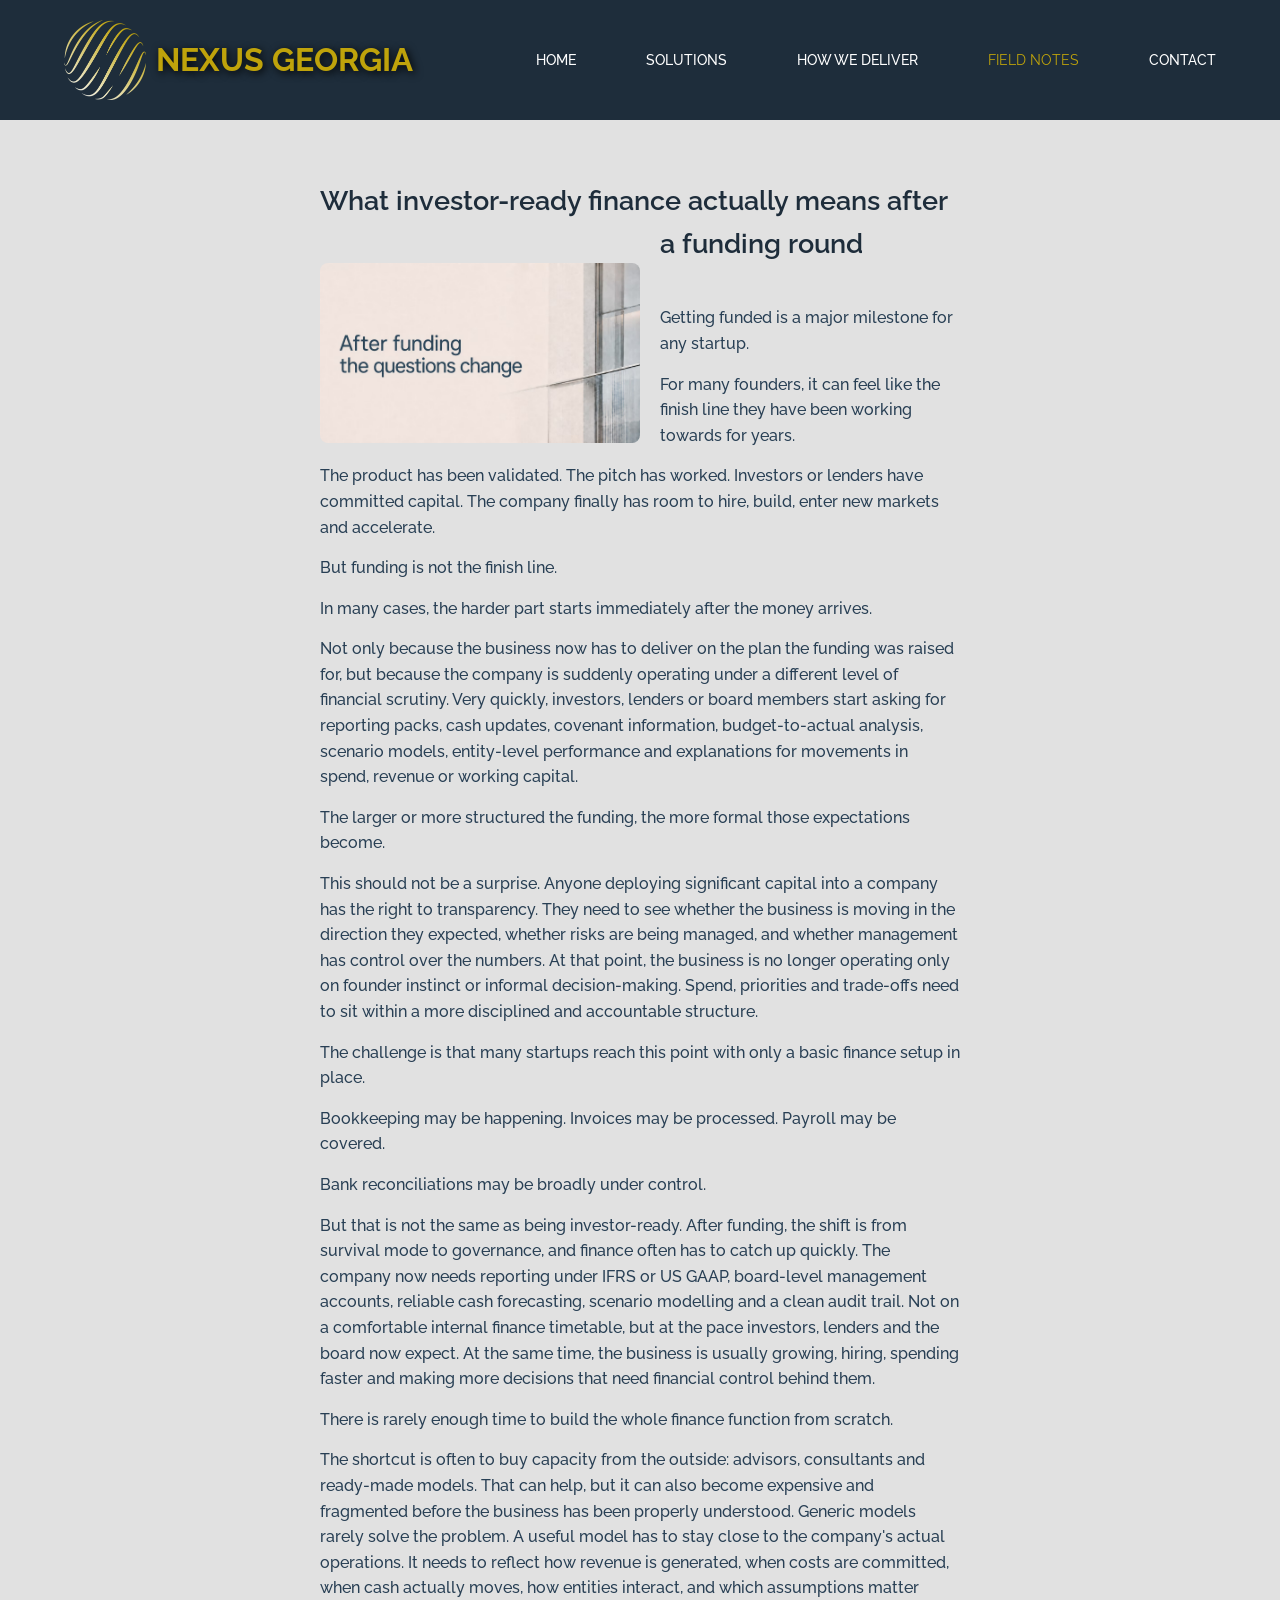
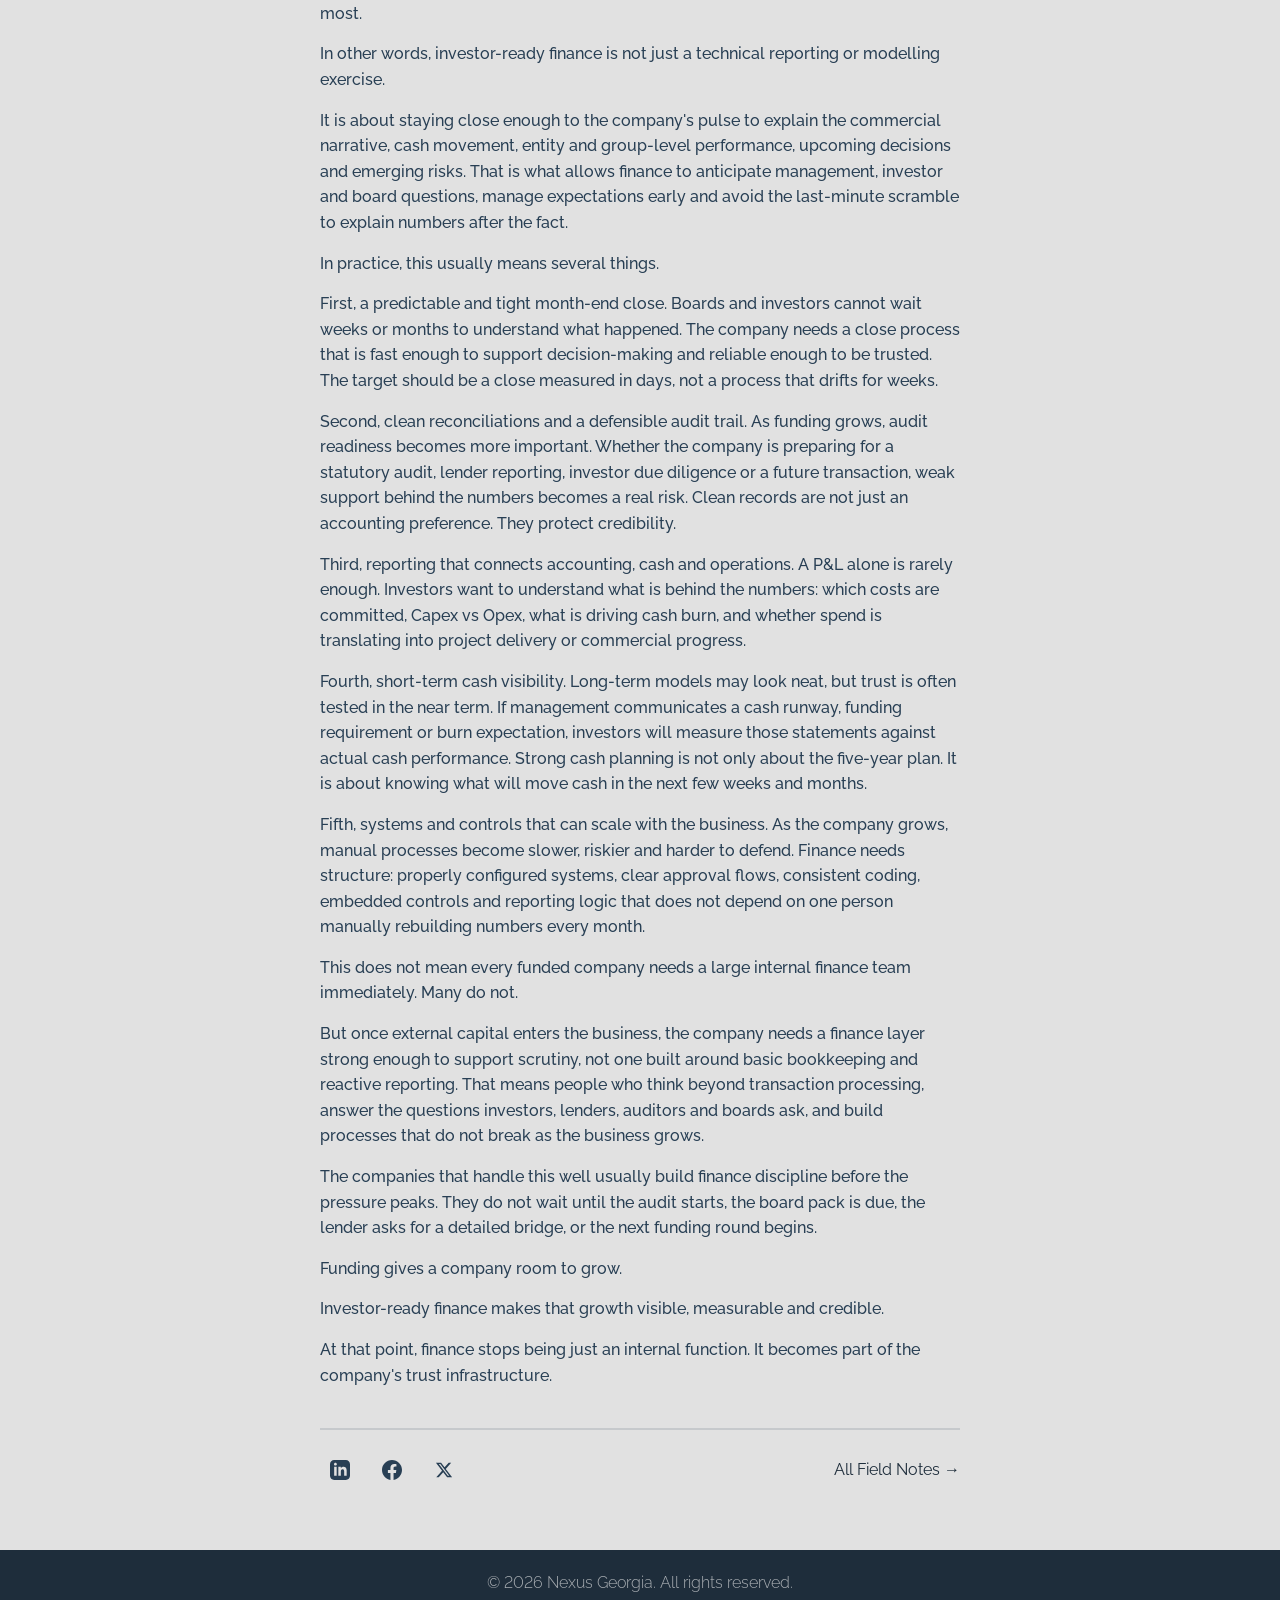
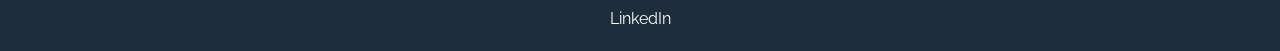
==== field1.html @ 86132024 "Field Notes Indexing" ====
<!DOCTYPE html>
<html lang="en">
<head>
    <meta charset="UTF-8">
    <meta name="viewport" content="width=device-width, initial-scale=1.0">
    <link rel="preconnect" href="https://fonts.googleapis.com">
    <link rel="preconnect" href="https://fonts.gstatic.com" crossorigin>
    <link href="https://fonts.googleapis.com/css2?family=Raleway:ital,wght@0,100..900;1,100..900&display=swap" rel="stylesheet">
    <title>Field Note 1 | Nexus Georgia</title>
    <link rel="icon" type="image/png" href="Assets/Favicon.png">
    <link rel="stylesheet" href="style.css">
</head>

<body>
    <header class="navbar">
        <div class="logo-btn">
            <a href="index.html">
                <div class="logo">
                    <img src="Assets/Logo.png" alt="Nexus Georgia Logo" class="logo-img">
                    <h1 class="logo-title">NEXUS GEORGIA</h1>
                </div>
            </a>
        </div>

        <nav class="nav-menu">
            <a href="index.html">Home</a>
            <a href="index.html#solutions">Solutions</a>
            <a href="index.html#delivery">How We Deliver</a>
            <a href="fieldnotes.html" class="active">Field Notes</a>
            <a href="index.html#contacts">Contact</a>
        </nav>

        <button class="menu-toggle" aria-label="Toggle Navigation">
            <span></span>
            <span></span>
            <span></span>
        </button>
    </header>

    <main class="field-article-container">
        <article class="field-article-content">
            <h13 class="field-article-head">What investor-ready finance actually means after a funding round</h13>
            <img src="Assets/field-1.avif" alt="Investor-ready" class="innote-image">
            <div class="field-article-text">
                <p>Getting funded is a major milestone for any startup.</p>
                <p>For many founders, it can feel like the finish line they have been working towards for years.</p>
                <p>The product has been validated. The pitch has worked. Investors or lenders have committed capital. The company finally has room to hire, build, enter new markets and accelerate.</p>
                <p>But funding is not the finish line.</p>
                <p>In many cases, the harder part starts immediately after the money arrives.</p>
                <p>Not only because the business now has to deliver on the plan the funding was raised for, but because the company is suddenly operating under a different level of financial scrutiny.
                    Very quickly, investors, lenders or board members start asking for reporting packs, cash updates, covenant information, budget-to-actual analysis, scenario models, entity-level performance and explanations for movements in spend, revenue or working capital.
                </p>
                <p>The larger or more structured the funding, the more formal those expectations become.</p>
                <p>This should not be a surprise. Anyone deploying significant capital into a company has the right to transparency.
                    They need to see whether the business is moving in the direction they expected, whether risks are being managed, and whether management has control over the numbers.
                    At that point, the business is no longer operating only on founder instinct or informal decision-making.
                    Spend, priorities and trade-offs need to sit within a more disciplined and accountable structure.
                </p>
                <p>The challenge is that many startups reach this point with only a basic finance setup in place.</p>
                <p>Bookkeeping may be happening. Invoices may be processed. Payroll may be covered.</p>
                <p>Bank reconciliations may be broadly under control.</p>
                <p>But that is not the same as being investor-ready. After funding, the shift is from survival mode to governance, and finance often has to catch up quickly.
                    The company now needs reporting under IFRS or US GAAP, board-level management accounts, reliable cash forecasting, scenario modelling and a clean audit trail.
                    Not on a comfortable internal finance timetable, but at the pace investors, lenders and the board now expect.
                    At the same time, the business is usually growing, hiring, spending faster and making more decisions that need financial control behind them.
                </p>
                <p>There is rarely enough time to build the whole finance function from scratch.</p>
                <p>The shortcut is often to buy capacity from the outside: advisors, consultants and ready-made models. That can help, but it can also become expensive and fragmented before the business has been properly understood. Generic models rarely solve the problem.
                    A useful model has to stay close to the company's actual operations. It needs to reflect how revenue is generated, when costs are committed, when cash actually moves, how entities interact, and which assumptions matter most.
                </p>
                <p>In other words, investor-ready finance is not just a technical reporting or modelling exercise.</p>
                <p>It is about staying close enough to the company's pulse to explain the commercial narrative, cash movement, entity and group-level performance, upcoming decisions and emerging risks.
                    That is what allows finance to anticipate management, investor and board questions, manage expectations early and avoid the last-minute scramble to explain numbers after the fact.
                </p>
                <p>In practice, this usually means several things.</p>
                <p>First, a predictable and tight month-end close. Boards and investors cannot wait weeks or months to understand what happened.
                    The company needs a close process that is fast enough to support decision-making and reliable enough to be trusted. The target should be a close measured in days, not a process that drifts for weeks.
                </p>
                <p>Second, clean reconciliations and a defensible audit trail. As funding grows, audit readiness becomes more important.
                    Whether the company is preparing for a statutory audit, lender reporting, investor due diligence or a future transaction, weak support behind the numbers becomes a real risk. Clean records are not just an accounting preference. They protect credibility.
                </p>
                <p>Third, reporting that connects accounting, cash and operations. A P&L alone is rarely enough.
                    Investors want to understand what is behind the numbers: which costs are committed, Capex vs Opex, what is driving cash burn, and whether spend is translating into project delivery or commercial progress.
                </p>
                <p>Fourth, short-term cash visibility. Long-term models may look neat, but trust is often tested in the near term. If management communicates a cash runway, funding requirement or burn expectation, investors will measure those statements against actual cash performance.
                    Strong cash planning is not only about the five-year plan. It is about knowing what will move cash in the next few weeks and months.
                </p>
                <p>Fifth, systems and controls that can scale with the business.
                    As the company grows, manual processes become slower, riskier and harder to defend. Finance needs structure: properly configured systems, clear approval flows, consistent coding, embedded controls and reporting logic that does not depend on one person manually rebuilding numbers every month.
                </p>
                <p>This does not mean every funded company needs a large internal finance team immediately. Many do not.</p>
                <p>But once external capital enters the business, the company needs a finance layer strong enough to support scrutiny, not one built around basic bookkeeping and reactive reporting.
                    That means people who think beyond transaction processing, answer the questions investors, lenders, auditors and boards ask, and build processes that do not break as the business grows.
                </p>
                <p>The companies that handle this well usually build finance discipline before the pressure peaks. They do not wait until the audit starts, the board pack is due, the lender asks for a detailed bridge, or the next funding round begins.</p>
                <p>Funding gives a company room to grow.</p>
                <p>Investor-ready finance makes that growth visible, measurable and credible.</p>
                <p>At that point, finance stops being just an internal function. It becomes part of the company's trust infrastructure.</p>
            </div>

                <div class="share-container">
                    <div class="share-buttons">
                        <a href="#" class="share-btn linkedin" target="_blank" rel="noopener noreferrer" aria-label="Share on LinkedIn">
                            <svg xmlns="http://www.w3.org/2000/svg" viewBox="0 0 24 24" width="20" height="20" fill="currentColor">
                                <path d="M19 0h-14c-2.761 0-5 2.239-5 5v14c0 2.761 2.239 5 5 5h14c2.762 0 5-2.239 5-5v-14c0-2.761-2.238-5-5-5zm-11 19h-3v-11h3v11zm-1.5-12.268c-.966 0-1.75-.779-1.75-1.75s.784-1.75 1.75-1.75 1.75.779 1.75 1.75-.784 1.75-1.75 1.75zm13.5 12.268h-3v-5.604c0-3.368-4-3.113-4 0v5.604h-3v-11h3v1.765c1.396-2.586 7-2.777 7 2.476v6.759z"/>
                            </svg>
                        </a>
                        <a href="#" class="share-btn facebook" target="_blank" rel="noopener noreferrer" aria-label="Share on Facebook">
                            <svg xmlns="http://www.w3.org/2000/svg" viewBox="0 0 24 24" width="20" height="20" fill="currentColor">
                                <path d="M24 12.073c0-6.627-5.373-12-12-12s-12 5.373-12 12c0 5.99 4.388 10.954 10.125 11.854v-8.385H7.078v-3.47h3.047V9.43c0-3.007 1.792-4.669 4.533-4.669 1.312 0 2.686.235 2.686.235v2.953H15.83c-1.491 0-1.956.925-1.956 1.874v2.25h3.328l-.532 3.47h-2.796v8.385C19.612 23.027 24 18.062 24 12.073z"/>
                            </svg>
                        </a>
                        <a href="#" class="share-btn twitter" target="_blank" rel="noopener noreferrer" aria-label="Share on Twitter">
                            <svg xmlns="http://www.w3.org/2000/svg" viewBox="0 0 24 24" width="18" height="18" fill="currentColor">
                                <path d="M18.244 2.25h3.308l-7.227 8.26 8.502 11.24H16.17l-5.214-6.817L4.99 21.75H1.68l7.73-8.835L1.254 2.25H8.08l4.713 6.231zm-1.161 17.52h1.833L7.084 4.126H5.117z"/>
                            </svg>
                        </a>
                    </div>
                    
                    <a href="fieldnotes.html" class="back-button">All Field Notes →</a>
                </div>
        </article>
    </main>

    <footer id="footer" class="footer-section">
        <p>&copy; 2026 Nexus Georgia. All rights reserved.</p>
        <div class="footer-social">
            <a href="https://www.linkedin.com/company/nexus-georgia/" target="_blank" rel="noopener noreferrer" aria-label="LinkedIn">
                <span>LinkedIn</span>
            </a>
        </div>
    </footer>

    <button id="scrollToTopBtn" class="scroll-to-top" aria-label="Scroll to top">&#8593;</button>

    <script src="fieldnotes.js"></script>
</body>
</html>
---- style.css ----
:root {
    --bg-main: #1e2d3b;
    --bg-accent: #283F54;
    --bg-light: #e1e1e1;
    --text-main: #ffffff;
    --accent: #BFA30B;
}

* {
    margin: 0;
    padding: 0;
    box-sizing: border-box;
}

section[id] {
    scroll-margin-top: 120px;
}

html {
    scroll-behavior: smooth;
}

body {
    font-family: 'Raleway', sans-serif;
    color: var(--text-main);
    background-color: var(--bg-main);
    line-height: 1.6;
    -webkit-font-smoothing: antialiased;
    font-variant-numeric: lining-nums tabular-nums;
    overflow-x: hidden;
    scrollbar-color: rgba(159, 159, 159, 0.95) rgba(44, 44, 44, 1);
}

.navbar {
    display: flex;
    justify-content: space-between;
    align-items: center;
    padding: 20px 5%;
    background-color: rgb(30 45 59);
    backdrop-filter: blur(10px);
    position: sticky;
    top: 0;
    z-index: 1000;
}

.logo {
    display: flex;
    flex-direction: row;
    align-items: center;
    gap: 10px;
}

.logo-btn a {
    text-decoration: none;
}

.logo-title {
    color: var(--accent);
    text-shadow: 2px 2px 8px black;
}

.logo-img {
    height: 80px;
    width: auto;
    display: block;
}

.nav-menu {
    display: flex;
    align-items: center;
    gap: 70px;
}

.nav-menu a {
    text-decoration: none;
    color: var(--text-main);
    font-size: 0.9rem;
    font-weight: 500;
    transition: color 0.2s ease;
    text-transform: uppercase;
}

.nav-menu a.active {
    color: var(--accent);
    font-weight: 400;
}

.nav-menu a:hover {
    color: var(--accent);
}

.menu-toggle {
    display: none;
    flex-direction: column;
    justify-content: space-between;
    width: 24px;
    height: 18px;
    background: transparent;
    border: none;
    cursor: pointer;
}

.hero-section {
    min-height: 85vh;
    background-image: url('Assets/Office\ Ninutsa.jpg'); 
    background-size: cover;
    background-position: center;
    background-repeat: no-repeat;
    display: flex;
    justify-content: flex-end; 
    align-items: stretch;
}

.hero-content {
    width: 45%; 
    min-width: 380px;
    background-color: rgba(30, 45, 59, 0.65);
    backdrop-filter: blur(5px);
    display: flex;
    flex-direction: column;
    justify-content: center;
    padding: 60px;
    color: #ffffff;
}

.hero-content .hero-title {
    font-size: 1.8rem;
    font-weight: 700;
    color: var(--accent);
    margin-bottom: 5px;
}

.hero-content .hero-subtitle {
    font-size: 1.4rem;
    font-weight: 600;
    color: var(--accent);
}

.hero-content .divider-home {
    width: 140px;
    height: 4px;
    background-color: var(--accent);
    margin-top: 40px;
    margin-bottom: 40px;
}

.hero-content .hero-tagline {
    font-size: 1.4rem;
    color: var(--accent);
}

.hero-break {
    font-size: 1.4rem;
    color: var(--accent);
    margin-top: 10px;
}

.solutions-section {
    margin: 0 auto;
    padding: 40px 320px;
    text-align: center;
}

.solutions-section h2 {
    font-size: 3rem;
    text-transform: uppercase;
    text-align: left;
}

.divider-solutions {
    width: 200px;
    height: 10px;
    background-color: var(--accent);
    margin-bottom: 40px;
}

.solutions-intro {
    font-size: 1.5rem;
    color: var(--text-main);
    text-align: left;
    margin-bottom: 60px;
}

.solutions-grid {
    display: flex;
    flex-direction: column;
    gap: 24px;
    grid-template-columns: repeat(3, 1fr);
}

.solution-card {
    display: flex;
    align-items: center;
    justify-content: flex-start;
    gap: 40px;
    background-color: rgb(33, 50, 66);
    padding: 20px 200px;
    border-radius: 8px;
    border: 2px solid rgb(20, 20, 20);
    transition: background-color 0.3s ease, border-color 0.3s ease;
    cursor: pointer;
}

.solution-card:hover {
    background-color: rgba(255, 255, 255, 0.05);
    border-color: var(--accent);
    box-shadow: none;
}

.solutions-icon {
    width: 48px;
    height: auto;
    display: block;
    margin-right: 30px;
}

.card-text {
    text-align: center;
}

#first-card {
    margin-left: 20px;
}

#third-card {
    margin-left: 30px;
}

.solution-card h3 {
    font-size: 1.6rem;
    font-weight: 1200;
    margin-bottom: 15px;
    font-weight: 600;
}

.solution-card p {
    font-size: 1.2rem;
    font-weight: 400;
}

.solutions-outro {
    font-size: 1.5rem;
    font-weight: 700;
    text-align: left;
    color: var(--accent);
    margin-top: 40px;
    margin-bottom: 60px;
}

.delivery-section{
    margin: 0 auto;
    padding: 40px 320px;
    text-align: left;
    background-color: var(--bg-accent);
}

.delivery-head {
    font-size: 40px;
    text-transform: uppercase;
    margin-bottom: 10px;
}

.divider-delivery {
    width: 200px;
    height: 10px;
    background-color: var(--accent);
    margin-bottom: 40px
}

.clock-lights {
    width: 100vw;
    position: relative;
    left: 50%;
    right: 50%;
    margin-left: -50vw;
    margin-right: -50vw;
    display: block;
    height: auto; 
    max-width: none;
    height: 200px;
    object-fit: cover;
}

.delivery-grid {
    display: flex;
    justify-content: flex-start;
    margin-top: 40px;
    margin-bottom: 40px;
    gap: 20px;
}

.delivery-card {
    border-style: solid;
    border-width: 0.5px;
    border-color: var(--bg-main);
    border-radius: 10px;
    box-shadow: 1px 2px 4px var(--bg-main);
    padding: 10px 20px;
    font-size: 18pt;
    font-weight: 600;
    transition: color 0.3s ease;
    cursor: pointer;
}

.delivery-card:hover {
    color: var(--accent);
}

.delivery-row {
    font-size: 14pt;
}

.delivery-text {
    margin-bottom: 20px;
}

.divider-text {
    width: 100px;
    height: 4px;
    background-color: var(--accent);
    margin-bottom: 20px;
}

.client-section {
    background-color: var(--bg-main);
    padding: 40px 320px;
}

.clients-head {
    font-size: 32pt;
    color: var(--text-main);
}

.clients-subhead {
    font-size: 14pt;
    margin-top: -5px;
    margin-left: 5px;
    color: var(--accent);
    margin-bottom: 25px;
}

.clients {
    font-size: 13pt;
}

.quotes {
    margin: -20px 0 5px -10px;
    border-bottom: 2px solid var(--accent);
}

.client-row {
    display: flex;
    flex-direction: row;
    gap: 20px;
    margin-bottom: 20px;
}

.circle {    
    display: inline-flex;
    align-items: center;
    justify-content: center;
    width: 50px;
    height: 50px;
    border-radius: 50%;
    border: 2px solid var(--accent);
    color: var(--text-main);
    font-weight: 700;
    font-size: 0.9rem;
    margin-right: 8px;
    vertical-align: middle;
}

.client-1 {
    padding: 40px;
    border-radius: 20px;
    margin-top: 10px;
    background-color: var(--bg-accent);
    max-width: 50%;
}

.first-quote {
    margin-left: -10px;
    border-bottom: 2px solid var(--accent);
}

.quote-1 {
    font-style: italic;
    margin-bottom: 20px;
}

.author-1 {
    margin-top: 30px;
    margin-left: -10px;
    white-space: nowrap;
}

.client-2 {
    padding: 40px;
    border-radius: 20px;
    margin-top: 10px;
    background-color: var(--bg-accent);
    max-width: 50%;
}

.quote-2 {
    font-style: italic;
    margin-bottom: 20px;
    padding-bottom: 20px;
    border-bottom: 2px solid var(--accent);
    margin-left: -10px;
}

.author-2 {
    margin-top: 30px;
    white-space: nowrap;
    margin-left: -10px;
}

.highlight {
    color: var(--accent);
}

.international-delivery {
    height: 55vh;
    width: 100vw;
    display: flex;
    margin: 0;
    padding: 0;
}

.international-image {
    width: 55vw;
    background-image: url('Assets/Tbilisi.png');
    background-size: cover;
    background-position: center;
    background-repeat: no-repeat;
    flex-shrink: 0;
}

.international-content {
    width: 100%;
    display: flex;
    flex-direction: row;
}

.international-card {
    background-color: var(--bg-accent);
    height: 100%;
    width: 100%;
    padding: 25px;
    padding-right: 40px;
}

.international-head {
    font-size: 24pt;
    text-transform: uppercase;
    margin-bottom: 10px;
}

.divider-international {
    width: 200px;
    height: 10px;
    background-color: var(--accent);
    margin-bottom: 10px
}

.international-text {
    margin-bottom: 12px;
}

#accolades {
    background-color: var(--accent);
    height: 20vh;
    display: flex;
    flex-direction: row;
    justify-content: center;
    align-items: center;
    gap: 20px;
}

.accolade {
    font-size: 16pt;
    font-weight: 800;
    color: var(--bg-accent);
    width: 240px;
    text-align: center;
}

.divider-accolades {
    width: 2px;
    height: 80px;
    background-color: #ffffff;
}

.contact-section {
    width: 100%;
    min-height: 70vh;
    background-image: url(Assets/Bidzo\ &\ Tamuna.jpg);
    background-size: cover;
    background-position: center;
    background-repeat: no-repeat;
    display: flex;
    justify-content: center;
    align-items: center;
    padding: 80px 20px;
}

.contact-intro {
    /* background-color: rgba(40, 63, 84, 0.5); */
    border-radius: 10px;
    padding: 20px;
    margin-bottom: 20px;
    border-radius: 10px;    
}

.contact-content {
    padding: 0 100px;
    width: 100%;
    max-width: 900px;
}

.contact-head {
    font-size: 32pt;
    text-transform: uppercase;
    font-weight: 700;
}

.divider-contact {
    width: 180px;
    height: 10px;
    background-color: var(--accent);
    margin-bottom: 20px;
    margin-top: 10px;
}

.contact-subhead {
    font-size: 20pt;
    font-weight: 600;
    max-width: 350px;
    line-height: 24pt;
}

.contact-talk {
    font-size: 24pt;
    font-weight: 600;
    margin-top: 40px;
    margin-bottom: 10px;
}

.contact-form {
    display: flex;
    flex-direction: column;
    gap: 20px;
    align-items: center;
}

.name-email {
    display: flex;
    gap: 20px;
    width: 100%;
}

.message-text {
    width: 100%;
}

.form-input, .form-textarea {
    width: 100%;
    background-color: rgba(245, 246, 247, 0.95);
    border: none;
    outline: none;
    padding: 16px 20px;
    font-size: 1.1rem;
    color: #3f5164;
    font-family: inherit;
    border-radius: 10px;
}

.form-input::placeholder, .form-textarea::placeholder {
    color: var(--bg-main);
    font-weight: 300;
}

.form-textarea {
    height: 180px;
    resize: none;
}

.btn-submit {
    background-color: var(--bg-accent);
    color: var(--accent);
    font-size: 1.2rem;
    font-weight: 600;
    padding: 14px 60px;
    border: none;
    cursor: pointer;
    transition: background-color 0.2s ease, transform 0.1s ease;
    border-radius: 10px;
}

.btn-submit:hover { 
    background-color: var(--bg-main);
}

.btn-submit:active {
    transform: scale(0.98);
}

.bottom-note {
    text-align: center;
    margin-top: 40px;
    margin-bottom: -40px;
    /* background-color: rgba(40, 63, 84, 0.5); */
    padding: 10px;
    border-radius: 10px;
}

.note-head {
    font-size: 20pt;
    font-weight: 600;
}

.footer-section {
    width: 100%;
    background-color: var(--bg-main);
    padding: 20px 20px;
    text-align: center;
}

.footer-section p {
    font-size: 12pt;
    font-weight: 300;
    color: rgba(245, 245, 245, 0.65);
}

.footer-social {
    margin: 10px auto 0 auto;
}

.footer-social a {
    text-decoration: none;
    color: inherit;
    cursor: pointer;
}

.footer-social a:hover {
    color: var(--accent);
}

.modal-overlay {
    position: fixed;
    top: 0;
    left: 0;
    width: 100%;
    height: 100%;
    background-color: rgba(0, 0, 0, 0.6);
    backdrop-filter: blur(5px);
    z-index: 2000;  
    display: flex;
    justify-content: center;
    align-items: center;
    opacity: 0;
    pointer-events: none;
    transition: opacity 0.3s ease;
}

.modal-overlay.active {
    opacity: 1;
    pointer-events: auto;
}

.modal-content-solutions {
    background-color: var(--bg-main);
    color: var(--text-main);
    padding: 40px;
    border-radius: 12px;
    max-width: 900px;
    width: 90%;
    position: relative;
    box-shadow: 0 10px 30px rgba(0,0,0,0.3);
    display: none;
    text-align: left;
    max-height: 85vh;
    overflow-y: auto;
    overscroll-behavior: contain;
}

.modal-content-solutions.active {
    display: block;
}

.modal-content-solutions h9 {
    font-size: 2rem;
    font-weight: 700;
    display: block;
    margin-bottom: 10px;
}

.modal-intro {
    color: var(--text-main);
    font-size: 16pt;
    font-weight: 600;
    margin-bottom: 20px;
}

.modal-list li {
    font-size: 1.2rem;
    margin-bottom: 12px;
    color: var(--text-main);
    list-style-type: disc;
    margin-left: 40px;
    padding-left: 20px;
    text-align: left;
}

.modal-plus {
    margin-top: -10px;
    margin-bottom: 20px;
}

.divider-lightbox {
    background-color: var(--accent);
    width: 100px;
    height: 5px;
    margin-bottom: 20px;
}

.modal-content-delivery {
    background-color: var(--bg-main);
    color: var(--text-main);
    padding: 40px;
    border-radius: 12px;
    max-width: 900px;
    width: 90%;
    position: relative;
    box-shadow: 0 10px 30px rgba(0,0,0,0.3);
    display: none;
    text-align: left;
    max-height: 85vh;
    overflow-y: auto;
    overscroll-behavior: contain;
}

.modal-content-delivery.active {
    display: block;
}

.modal-content-delivery h9 {
    font-size: 2rem;
    font-weight: 700;
    display: block;
    margin-bottom: 10px;
}

.modal-subhead {
    font-size: 1.3rem;
    color: var(--text-main);
    font-weight: 600;
    margin-bottom: 10px;
}

.modal-text {
    font-size: 1.1rem;
    margin-bottom: 30px;
}

.modal-team-grid {
    display: flex;
    flex-direction: column;
    gap: 25px;
    margin-top: 20px;
}

.team-member-card {
    display: flex;
    align-items: center;
    background-color: rgba(255, 255, 255, 0.03);
    border: 1px solid rgba(255, 255, 255, 0.1);
    border-radius: 8px;
    padding: 20px;
    gap: 25px;
}

.member-avatar-container {
    flex-shrink: 0;
}

.member-avatar {
    width: 150px;
    height: 150px;
    border-radius: 50%;
    object-fit: cover;
    border: 2px solid var(--accent);
}

.member-info {
    flex-grow: 1;
}

.member-header {
    display: flex;
    align-items: center;
    gap: 12px;
}

.member-header h10 {
    font-size: 1.3rem;
    font-weight: 600;
    color: #ffffff;
}

.linkedin-icon {
    width: 20px;
    height: 20px;
    fill: #0077b5;
    transition: transform 0.2s ease;
}

.linkedin-link:hover .linkedin-icon {
    transform: scale(1.1);
}

.member-title {
    font-size: 1.1rem;
    color: var(--accent);
    font-weight: 500;
    margin-bottom: 8px;
}

.member-details {
    list-style-type: none !important;
    padding-left: 0 !important;
}

.member-details li {
    font-size: 1rem !important;
    margin-bottom: 4px !important;
    padding-left: 0 !important;
    list-style: none !important;
    opacity: 0.85;
}

.divider-list {
    background-color: var(--accent);
    width: 80px;
    height: 4px;
    margin: 20px 0;
    margin-left: 5px;
}

.modal-step {
    font-size: 1.6rem;
    color: var(--text-main);
    font-weight: 600;
    margin-bottom: 10px;
}

.modal-outro {
    color: var(--accent);
    font-weight: 500;
    margin-top: 20px;
}

#modal-domains-tooling {
    text-align: center;
    max-width: 1000px;
}

#modal-domains-tooling .divider-lightbox {
    margin: 15px auto 15px auto; 
}

.modal-matrix {
    display: flex;
    justify-content: space-between;
    align-items: flex-start;
    gap: 30px;
    margin-top: 20px;
    width: 100%;
}

.modal-column {
    position: relative;
    flex: 1;
    background-color: var(--bg-accent);
    border: 1px solid rgb(20, 20, 20);
    border-radius: 8px;
    height: 300px;
    width: 200px;
    overflow: hidden;
    transition: border-color 0.3s ease, box-shadow 0.3s ease;
}

.modal-front {
    padding: 30px 10px 15px 10px;
    width: 100%;
    height: 100%;
    display: flex;
    flex-direction: column;
    align-items: center;
    text-align: center;
    transition: transform 0.4s cubic-bezier(0.25, 1, 0.5, 1), opacity 0.3s ease;
    opacity: 1;
}

.modal-category {
    font-size: 1.6rem;
    font-weight: 700;
    color: var(--accent);
    max-width: 200px;
}

#chip-icon {
    width: 65%;
    height: auto;
}

#cloud-icon {
    margin-top: 20px;
    width: 50%;
    height: auto;
}

#globe-icon {
    margin-top: 10px;
    width: 50%;
    height: auto;
}

.modal-box {
    position: absolute;
    top: 0;
    left: 0;
    width: 100%;
    height: 100%;
    background-color: var(--bg-accent);
    display: flex;
    align-items: center;
    justify-content: center;
    transform: translateY(100%);
    transition: transform 0.4s cubic-bezier(0.25, 1, 0.5, 1);
}

.modal-box .modal-list {
    margin: 0;
    padding: 15px 5px 0 5px;
    width: 100%;
}

.modal-box .modal-list li {
    font-size: 1.2rem;
    margin-bottom: 10px;
    padding-left: 5px;
    text-align: left;
    color: var(--text-main);
}

.modal-column:hover {
    border-color: var(--accent);
}

.modal-column:hover .modal-front {
    transform: translateY(-100%);
    opacity: 0;
}

.modal-column:hover .modal-box {
    transform: translateY(0);
}

.modal-close {
    position: absolute;
    top: 15px;
    right: 20px;
    background: none;
    border: none;
    font-size: 2rem;
    color: var(--text-main);
    cursor: pointer;
    transition: color 0.2s ease;
}

.modal-close:hover {
    color: var(--accent);
}

.field-notes {
    background-color: var(--bg-accent);
    padding: 20px 0;
}

.field-intro {
    text-align: center;
}

.field-head {
    font-size: 32pt;
    font-weight: 600;
    color: var(--text-main);
}

.divider-field {
    background-color: var(--accent);
    width: 200px;
    height: 5px;
    margin: 20px auto;
}

.field-subhead {
    color: var(--text-main);
    font-size: 16pt;
}

.field-container {
    max-width: 1100px;
    margin: 60px auto;
    padding: 0 20px;
    display: flex;
    flex-direction: column;
    gap: 40px;
}

.note-card {
    display: flex;
    align-items: stretch;
    gap: 40px;
    background-color: var(--bg-light);
    border: 1px solid rgba(255, 255, 255, 0.1);
    border-radius: 8px;
    overflow: hidden;
    transition: border-color 0.3s ease;
    cursor: pointer;
    text-decoration: none;
}

.note-card:hover {
    border-color: var(--accent);
}

.field-image {
    width: 35%;
    min-width: 250px;
    flex-shrink: 0;
}

.note-image {
    width: 100%;
    height: 100%;
    object-fit: cover;
    display: block;
}

.note-content {
    flex-grow: 1;
    padding: 30px 40px 30px 0;
    display: flex;
    flex-direction: column;
    justify-content: center;
}

.note-content h12 {
    font-size: 1.8rem;
    font-weight: 500;
    line-height: 1.3;
    color: var(--bg-accent);
    margin-bottom: 15px;
}

.note-content p {
    font-size: 1.1rem;
    color: var(--bg-accent);
    font-weight: 400;
    line-height: 1.5;
}

.field-article-container {
    padding: 60px 320px;
    background-color: var(--bg-light);
}

.field-article-head {
    color: var(--bg-main);
    font-size: 20pt;
    font-weight: 600;
}

.innote-image {
    width: 50%;
    height: auto;
    border-radius: 8px;
    float: left;
    margin-right: 20px;
    margin-top: 40px;
}

.field-article-text {
    color: var(--bg-accent);
    font-size: 12pt;
    font-weight: 500;
    margin-top: 40px;
}

.field-article-text p {
    margin-bottom: 15px;
}
.crypto-list {
    margin-left: 40px;
    margin-bottom: 15px;
    margin-top: -10px;
}

.crypto-list li {
    margin-bottom: 2px;
}

.growth-list {
    margin-left: 20px;
    margin-top: -5px;
    margin-bottom: 10px;
}

.growth-list p {
    margin-bottom: 5px;
}

.back-button {
    margin-left: auto;
    color: var(--bg-main);
    text-decoration: none;
}

.back-button:hover {
    color: var(--accent);
    cursor: pointer;
}

.share-container {
    display: flex;
    align-items: center;
    gap: 15px;
    margin-top: 40px;
    padding-top: 20px;
    border-top: 2px solid rgba(40, 63, 84, 0.15);
}

.share-buttons {
    display: flex;
    gap: 12px;
}

.share-btn {
    display: flex;
    align-items: center;
    justify-content: center;
    width: 40px;
    height: 40px;
    border-radius: 50%;
    color: var(--bg-accent);
    transition: transform 0.2s ease, background-color 0.2s ease;
    text-decoration: none;
}

.share-btn:hover {
    transform: translateY(-1px);
    color: var(--accent);
}

.share-btn svg {
    display: block;
}

.scroll-to-top {
    position: fixed;
    bottom: 30px;
    right: 30px;
    width: 45px;
    height: 45px;
    background-color: var(--accent);
    color: var(--bg-main);          
    border: none;
    border-radius: 50%;
    font-size: 1.5rem;
    font-weight: bold;
    cursor: pointer;
    display: flex;
    justify-content: center;
    align-items: center;
    box-shadow: 0 4px 10px rgba(0, 0, 0, 0.3);
    z-index: 999;
    opacity: 0;
    visibility: hidden;
    transition: opacity 0.3s ease, visibility 0.3s ease, transform 0.2s ease;
}

.scroll-to-top:hover {
    background-color: var(--accent);
    transform: translateY(-3px);     
}

.scroll-to-top:active {
    transform: translateY(-1px);
}

.scroll-to-top.show {
    opacity: 1;
    visibility: visible;
}

@media (max-width: 1200px) {
    .solutions-section, .delivery-section {
        padding: 40px 5%;
    }
}

@media (max-width: 768px) {
    section[id] {
        scroll-margin-top: 0;
    }
    
    html, body {
        position: relative;
        overflow-x: hidden;
        width: 100%;
        max-width: 100vw;
    }

    body.modal-open {
        overflow: hidden;
        touch-action: none;
        overscroll-behavior: contain;
    }

    .scroll-to-top {
        bottom: 20px;
        right: 20px;
        width: 40px;
        height: 40px;
        font-size: 1.6rem;
    }
    
    .menu-toggle {
        display: flex;
        flex-direction: column;
        justify-content: space-between;
        width: 30px;
        height: 21px;
        background: transparent;
        border: none;
        cursor: pointer;
        z-index: 1001;
    }

    .menu-toggle span {
        display: block;
        width: 100%;
        height: 3px;
        background-color: var(--text-main);
        transition: all 0.3s ease;
    }

    .menu-toggle.open span:nth-child(1) {
        transform: translateY(9px) rotate(45deg);
    }
    .menu-toggle.open span:nth-child(2) {
        opacity: 0;
    }
    .menu-toggle.open span:nth-child(3) {
        transform: translateY(-9px) rotate(-45deg);
    }

    .navbar {
        padding-left: 0;
    }

    .nav-menu {
        position: fixed;
        top: 0;
        right: -100%;
        width: 70%;
        height: 100vh;
        background-color: var(--accent);
        flex-direction: column;
        justify-content: center;
        gap: 40px;
        transition: 0.3s ease;
        box-shadow: -5px 0 15px rgba(0,0,0,0.5);
        visibility: hidden;
    }

    .nav-menu.mobile-active {
        right: 0;
        visibility: visible;
        overflow-y: hidden;
    }

    .nav-menu a.active {
        color: var(--bg-main);
        font-weight: 600;
    }

    .logo-img {
        height: 60px;
        padding-left: 10px;
    }

    .logo-title {
        font-size: 1.8rem;
    }

    .hero-section {
        justify-content: center;
    }

    .hero-content {
        width: 100%;
        min-width: unset;
        padding: 40px 20px;
        background-color: rgba(30, 45, 59, 0.45);
    }

    .solutions-section, .delivery-section {
        padding: 40px 20px;
    }

    .solutions-section h2, .solutions-intro, .solutions-outro {
        text-align: left;
    }

    .divider-international {
        margin-left: auto;
        margin-right: auto;
    }

    .solution-card {
        flex-direction: column;
        text-align: center;
        padding: 30px 20px;
        gap: 15px;
    }

    .solutions-icon {
        margin-right: 0;
    }

    #first-card, #third-card {
        margin-left: 0;
    }

    .delivery-grid {
        flex-direction: column;
        align-items: center;
    }

    .delivery-card {
        width: 100%;
        text-align: center;
    }

    .client-section {
        padding: 20px;
    }

    .client-row {
        display: flex;
        flex-direction: column;
        gap: 20px;
    }

    .clients-head {
        font-size: 24pt;
    }

    .client-1 {
        max-width: 100%;
    }

    .author-1 {
        white-space: wrap;
    }

    .client-2 {
        max-width: 100%;
    }

    .author-2 {
        white-space: wrap;
    }

    .international-delivery {
        height: auto;
        width: 100%;
    }

    .international-image {
        display: none;
    }

    .international-content {
        width: 100%;
    }

    .international-card {
        padding: 20px;
    }

    .divider-international {
        margin-left: 0;
        margin-bottom: 15px;
    }

    #accolades {
        height: auto;
        flex-direction: column;
        padding: 30px 20px;
        gap: 15px;
    }

    .accolade {
        width: 100%;
    }

    .divider-accolades {
        width: 50px;
        height: 2px;
    }

    .contact-content {
        padding: 0;
    }

    .name-email {
        flex-direction: column;
        gap: 40px;
    }

    .modal-content-solutions {
        padding: 20px;
        max-width: 90vw;
        width: 90%;
        max-height: 85vh;
        position: fixed;
        top: 50%;
        left: 50%;
        transform: translate(-50%, -50%);
        overflow-y: auto;
        overscroll-behavior: contain;
    }

    .modal-content-delivery {
        padding: 20px;
        max-width: 90vw;
        width: 90%;
        max-height: 85vh;
        position: fixed;
        top: 50%;
        left: 50%;
        transform: translate(-50%, -50%);
        overflow-y: auto;
        overscroll-behavior: contain;
    }

    .team-member-card {
        flex-direction: column;
        align-items: center;
        text-align: center;
        width: 100%;
    }

    .member-header {
        flex-direction: column-reverse;
        align-items: center;
        gap: 10px;
    }

    .modal-matrix {
        flex-direction: column;
        gap: 20px;
        width: 100%;
    }

    .modal-matrix {
        display: flex;
        flex-direction: column;
        align-items: center;
        gap: 30px;
    }

    .modal-column {
        width: 90%;
        height: auto;
        padding: 10px;
    }

    .modal-list {
        margin-left: -10px;
    }

    .modal-list li {
        padding-left: 5px;
    }

    .modal-close {
        top: 10px;
        right: 10px;
        font-size: 28px;
    }

    .field-intro {
        padding: 0 20px;
    }

    .note-card {
        flex-direction: column;
    }

    .field-image {
        width: 100%;
    }

    .note-content {
        padding: 20px;
        margin-top: -40px;
    }

    #note-modal .modal-content {
        padding: 40px 40px 40px 20px;
    }

    .footer-social {
        margin-bottom: 0;
    }

    .footer-social a {
        position: static;
    }
}

@media (max-height: 500px) and (orientation: landscape) {
    section[id] {
        scroll-margin-top: 75px;
    }

    .navbar {
        padding-left: 20px;
        max-height: 20vh;
    }

    .logo-img {
        height: 50px;
    }

    .logo-title {
        font-size: 1.2rem;
    }

    .nav-menu {
        gap: 20px; 
        padding: 20px 0 20px 0;
        overflow-y: auto;
    }

    .hero-section {
        min-height: 100vh;
        height: auto;
    }

    .hero-content {
        width: 100%;
        padding: 30px 20px;
        background-color: rgba(30, 45, 59, 0.45);
    }

    .hero-content .divider-home {
        margin-top: 15px;
        margin-bottom: 15px;
    }

    .solutions-grid {
        display: flex;
        flex-direction: column;
        gap: 15px;
    }

    .solution-card {
        white-space: nowrap;
        font-size: auto;
        justify-content: center;
    }

    .delivery-grid {
        gap: 10px;
    }

    .delivery-card {
        white-space: nowrap;
        font-size: auto;
    }

    .client-section {
        padding: 20px;
    }

    .author-1 {
        white-space: wrap;
    }

    .author-2 {
        white-space: wrap;
    }

    .international-delivery {
        height: auto;
    }

    .divider-international {
        margin-bottom: 15px;
    }

    #accolades {
        min-height: 100px;
        height: auto;
    }

    .contact-section {
        padding: 40px 20px 60px 20px;
    }

    .contact-form {
        gap: 15px;
    }

    .form-textarea {
        height: 100px;
    }

    .modal-content-solutions, 
    .modal-content-delivery,
    #note-modal .modal-content {
        max-height: 85vh !important;
        width: 95% !important;
        padding: 20px !important;
        transform: none !important;
        position: fixed !important;
        overflow-y: auto !important;
    }

    .team-member-card {
        flex-direction: row;
        text-align: left;
        padding: 10px;
        gap: 15px;
    }

    .member-avatar {
        width: 80px;
        height: 80px;
    }

    .modal-matrix {
        flex-direction: row;
        gap: 15px;
    }

    .field-container {
        margin: 30px auto;
    }

    .note-card {
        flex-direction: row;
    }

    .field-image {
        width: 30%;
    }
}
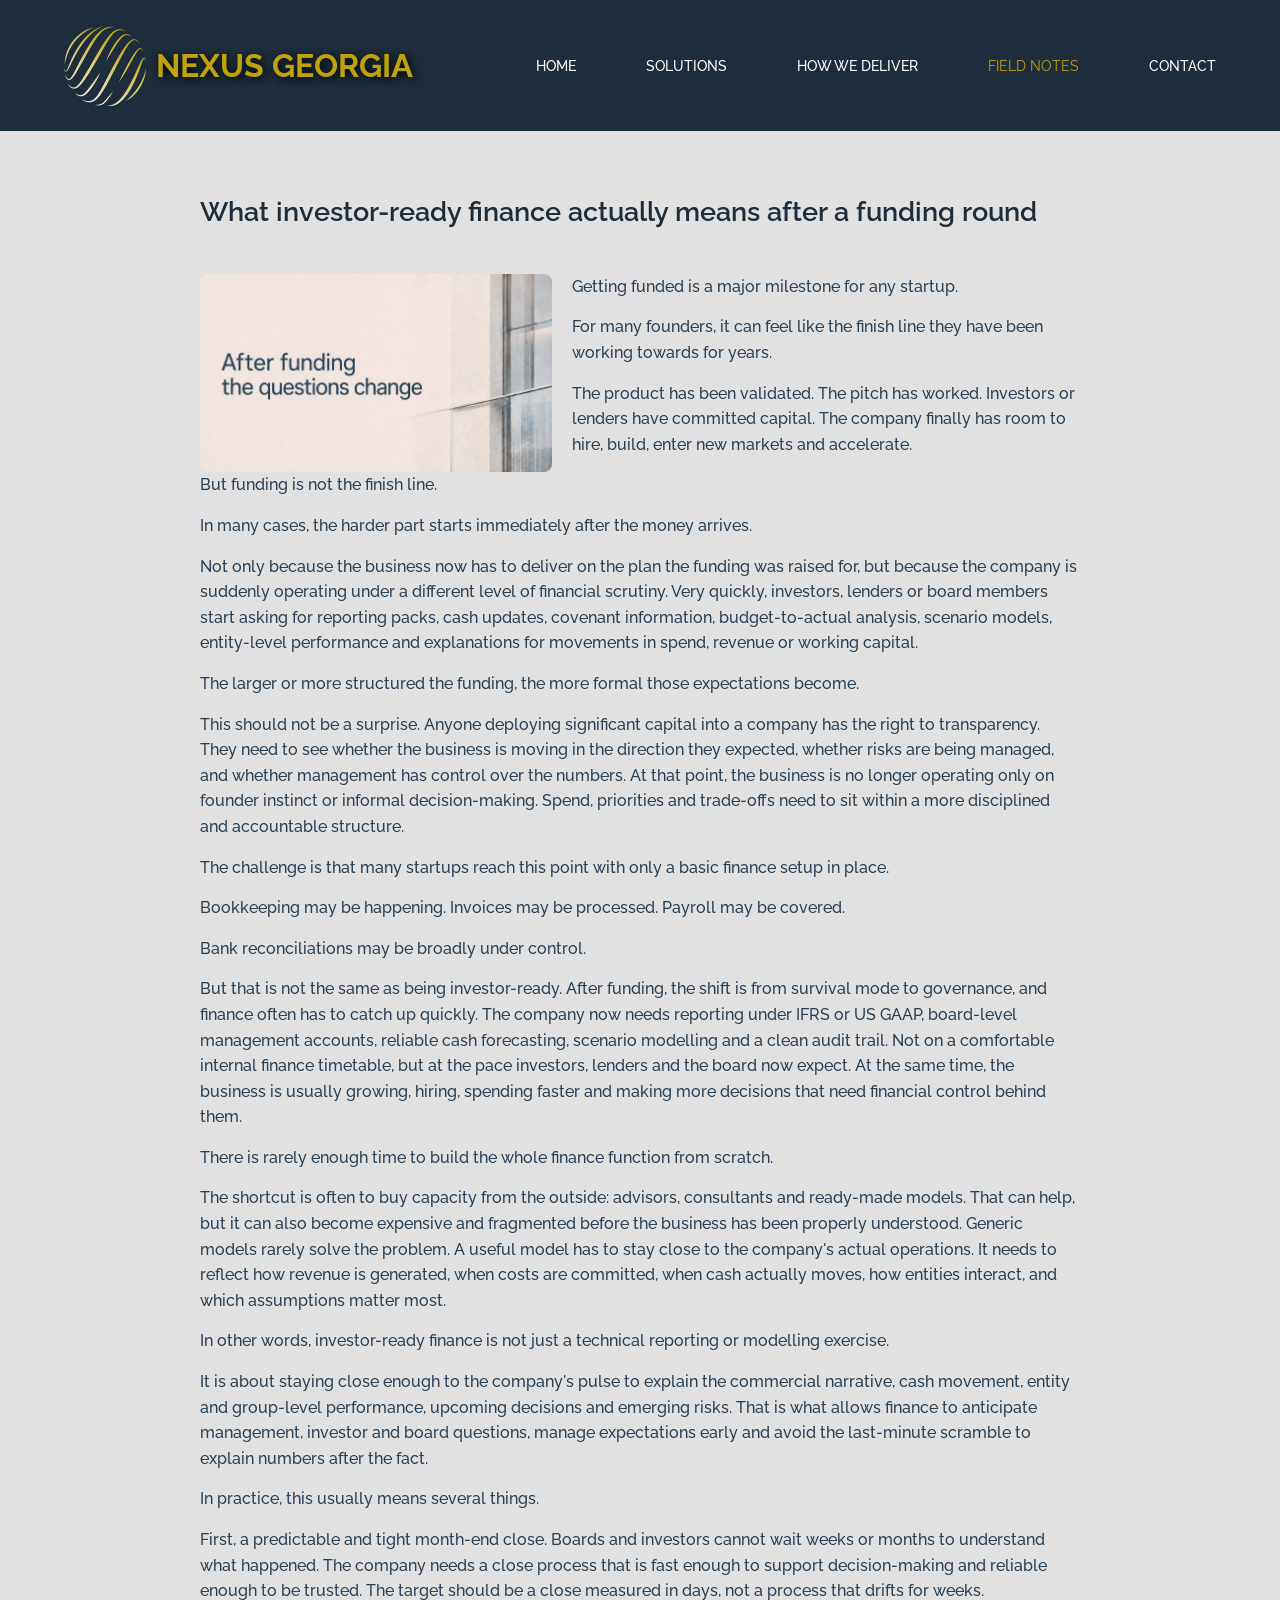
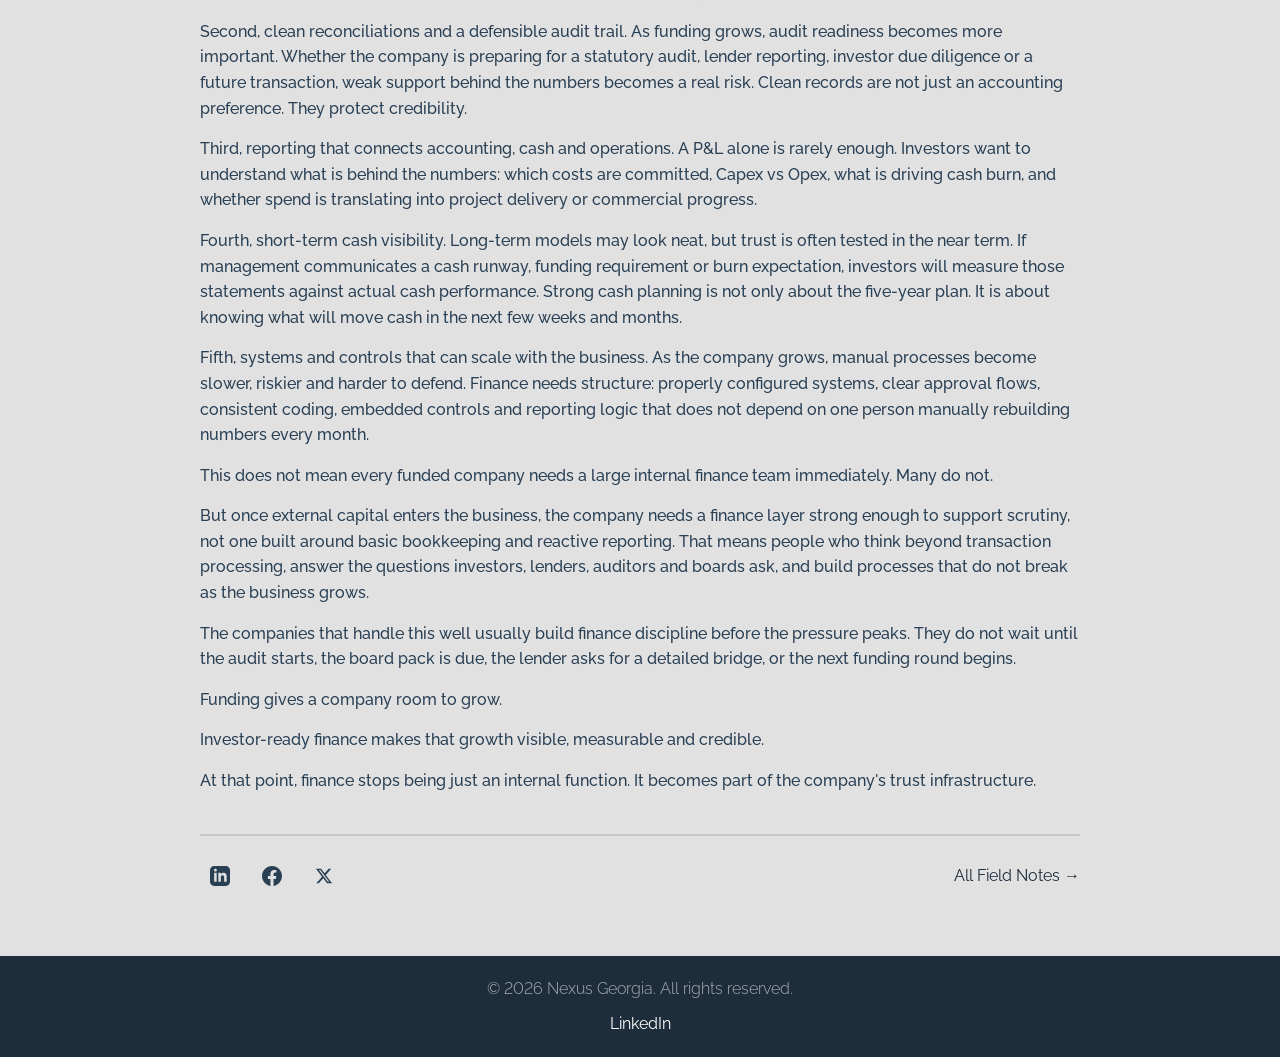
==== commit 388a5ede: "Monitor Size Fixes" ====
--- a/field1.html
+++ b/field1.html
@@ -6,9 +6,19 @@
     <link rel="preconnect" href="https://fonts.googleapis.com">
     <link rel="preconnect" href="https://fonts.gstatic.com" crossorigin>
     <link href="https://fonts.googleapis.com/css2?family=Raleway:ital,wght@0,100..900;1,100..900&display=swap" rel="stylesheet">
-    <title>Field Note 1 | Nexus Georgia</title>
+    <title>What investor-ready finance actually means after a funding round | Nexus Georgia</title>
     <link rel="icon" type="image/png" href="Assets/Favicon.png">
     <link rel="stylesheet" href="style.css">
+
+    <!-- <meta property="og:type" content="article">
+    <meta property="og:title" content="What investor-ready finance actually means after a funding round">
+    <meta property="og:description" content="Funding is not the finish line. It is the point where scrutiny steps up. Here is what happens after capital has been raised and expectations become sharper.">
+    <meta property="og:url" content="https://okromchedlishvili.github.io/Nexusgeorgia.co/field1.html">
+    <meta property="og:image" content="https://okromchedlishvili.github.io/Nexusgeorgia.co/Assets/field-1.avif">
+    <meta name="twitter:card" content="summary_large_image">
+    <meta name="twitter:title" content="What investor-ready finance actually means after a funding round">
+    <meta name="twitter:description" content="Funding is not the finish line. It is the point where scrutiny steps up. Here is what happens after capital has been raised and expectations become sharper.">
+    <meta name="twitter:image" content="https://okromchedlishvili.github.io/Nexusgeorgia.co/Assets/field-1.avif"> -->
 </head>
 
 <body>
--- a/style.css
+++ b/style.css
@@ -13,7 +13,7 @@
 }
 
 section[id] {
-    scroll-margin-top: 120px;
+    scroll-margin-top: 20vh;
 }
 
 html {
@@ -35,7 +35,7 @@
     display: flex;
     justify-content: space-between;
     align-items: center;
-    padding: 20px 5%;
+    padding: 2% 5%;
     background-color: rgb(30 45 59);
     backdrop-filter: blur(10px);
     position: sticky;
@@ -101,7 +101,8 @@
 }
 
 .hero-section {
-    min-height: 85vh;
+    height: 85vh;
+    max-height: 1000px;
     background-image: url('Assets/Office\ Ninutsa.jpg'); 
     background-size: cover;
     background-position: center;
@@ -157,7 +158,10 @@
 
 .solutions-section {
     margin: 0 auto;
-    padding: 40px 320px;
+    padding: 40px 0;
+    max-width: 1200px;
+    padding-left: clamp(160px, 5vw, 500px);
+    padding-right: clamp(160px, 5vw, 500px);
     text-align: center;
 }
 
@@ -248,10 +252,16 @@
 }
 
 .delivery-section{
+    background-color: var(--bg-accent);
+}
+
+.delivery-box {
     margin: 0 auto;
-    padding: 40px 320px;
+    padding: 40px 0;
     text-align: left;
-    background-color: var(--bg-accent);
+    max-width: 1200px;
+    padding-left: clamp(160px, 5vw, 500px);
+    padding-right: clamp(160px, 5vw, 500px);
 }
 
 .delivery-head {
@@ -323,7 +333,11 @@
 
 .client-section {
     background-color: var(--bg-main);
-    padding: 40px 320px;
+    padding: 40px 0;
+    margin: 0 auto;
+    max-width: 1200px;
+    padding-left: clamp(160px, 5vw, 500px);
+    padding-right: clamp(160px, 5vw, 500px);
 }
 
 .clients-head {
@@ -421,7 +435,7 @@
 }
 
 .international-delivery {
-    height: 55vh;
+    height: auto;
     width: 100vw;
     display: flex;
     margin: 0;
@@ -435,6 +449,18 @@
     background-position: center;
     background-repeat: no-repeat;
     flex-shrink: 0;
+}
+
+@media (min-width: 1600px) {
+    .international-image {
+        width: 65vw;
+    }
+}
+
+@media (min-width: 2560px) {
+    .international-image {
+        width: 70vw;
+    }
 }
 
 .international-content {
@@ -1046,7 +1072,7 @@
 .note-image {
     width: 100%;
     height: 100%;
-    object-fit: cover;
+    object-fit: contain;
     display: block;
 }
 
@@ -1074,18 +1100,27 @@
 }
 
 .field-article-container {
-    padding: 60px 320px;
     background-color: var(--bg-light);
+}
+
+.field-article-content {
+    padding: 60px 0;
+    max-width: 1200px;
+    padding-left: clamp(160px, 5vw, 500px);
+    padding-right: clamp(160px, 5vw, 500px);
+    margin: 0 auto;
 }
 
 .field-article-head {
     color: var(--bg-main);
     font-size: 20pt;
     font-weight: 600;
+    display: flex;
+    justify-content: flex-start;
 }
 
 .innote-image {
-    width: 50%;
+    width: 40%;
     height: auto;
     border-radius: 8px;
     float: left;
@@ -1270,6 +1305,7 @@
 
     .navbar {
         padding-left: 0;
+        min-height: 120px;
     }
 
     .nav-menu {
@@ -1318,7 +1354,7 @@
         background-color: rgba(30, 45, 59, 0.45);
     }
 
-    .solutions-section, .delivery-section {
+    .solutions-section, .delivery-box {
         padding: 40px 20px;
     }
 
@@ -1522,8 +1558,8 @@
         margin-top: -40px;
     }
 
-    #note-modal .modal-content {
-        padding: 40px 40px 40px 20px;
+    .field-article-content {
+        padding: 60px 20px;
     }
 
     .footer-social {
@@ -1665,6 +1701,10 @@
         margin: 30px auto;
     }
 
+    .field-article-container {
+        padding: 60px 60px;
+    }
+
     .note-card {
         flex-direction: row;
     }
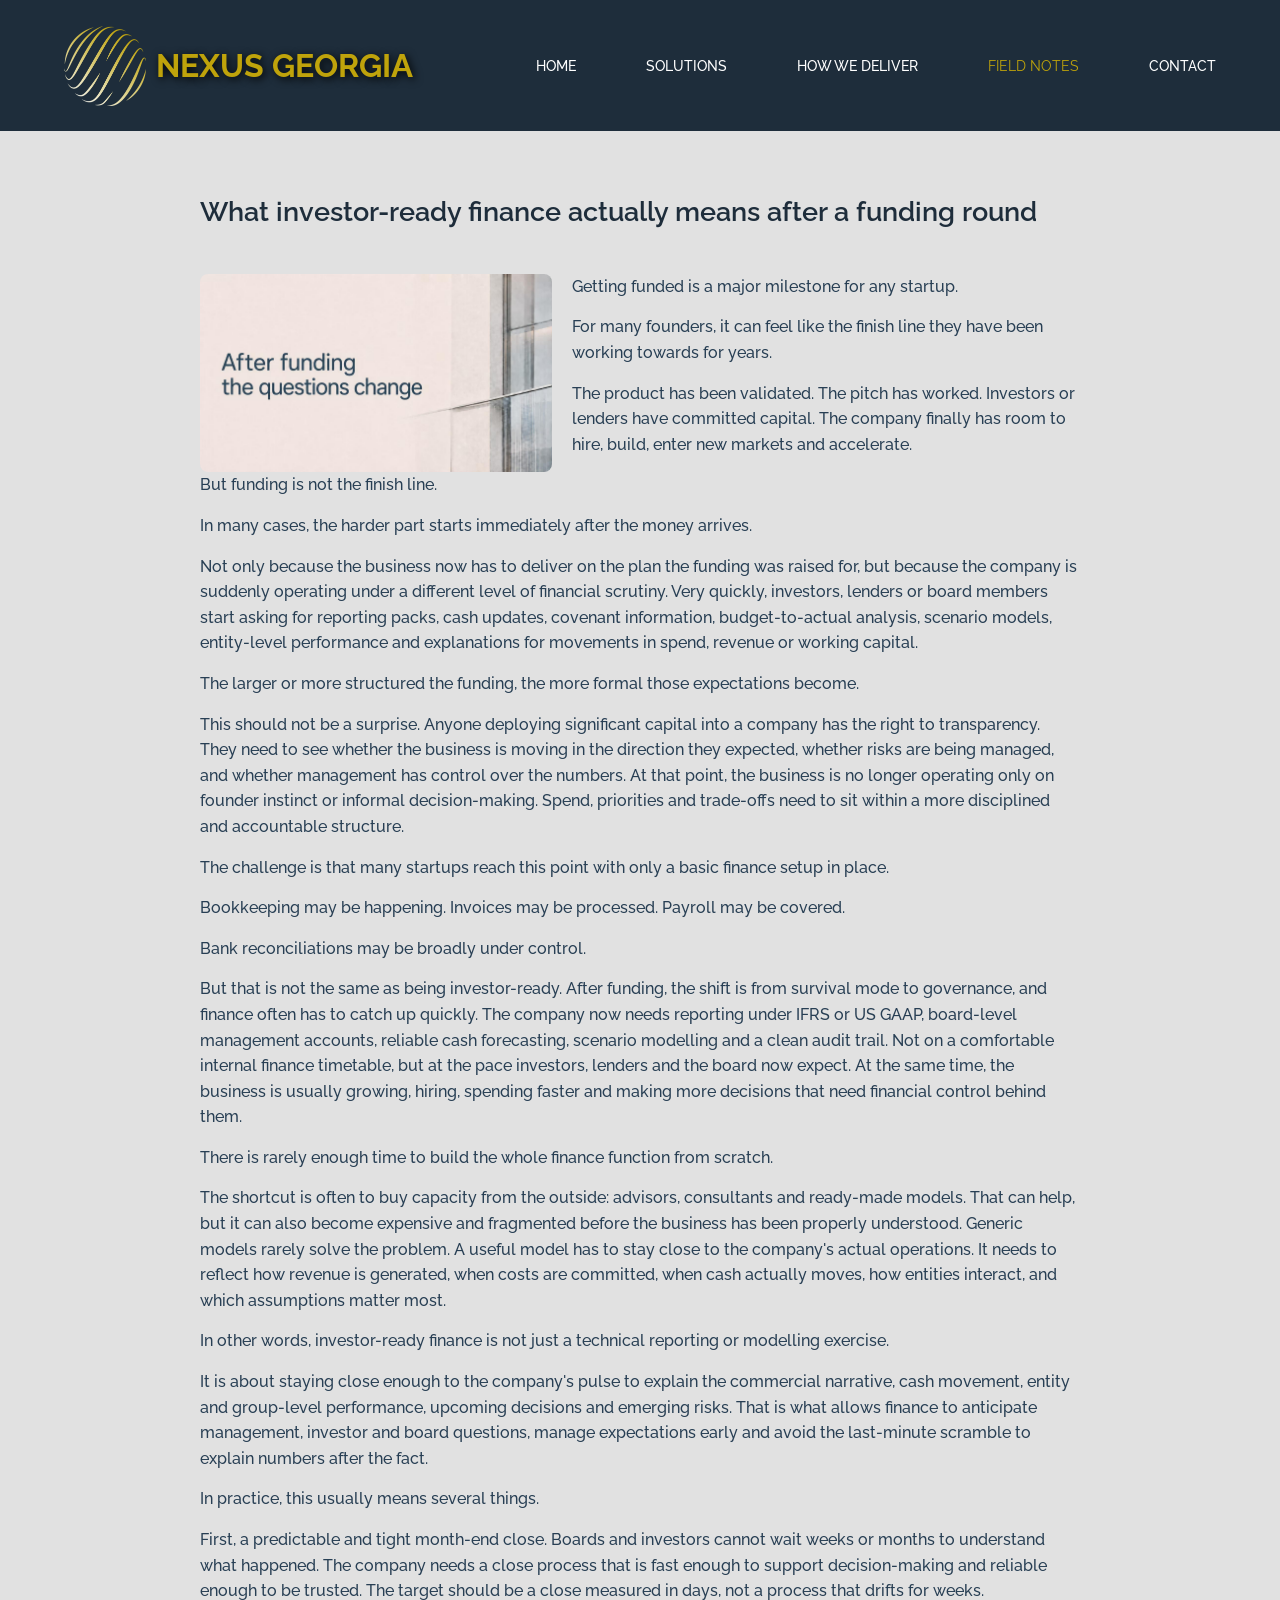
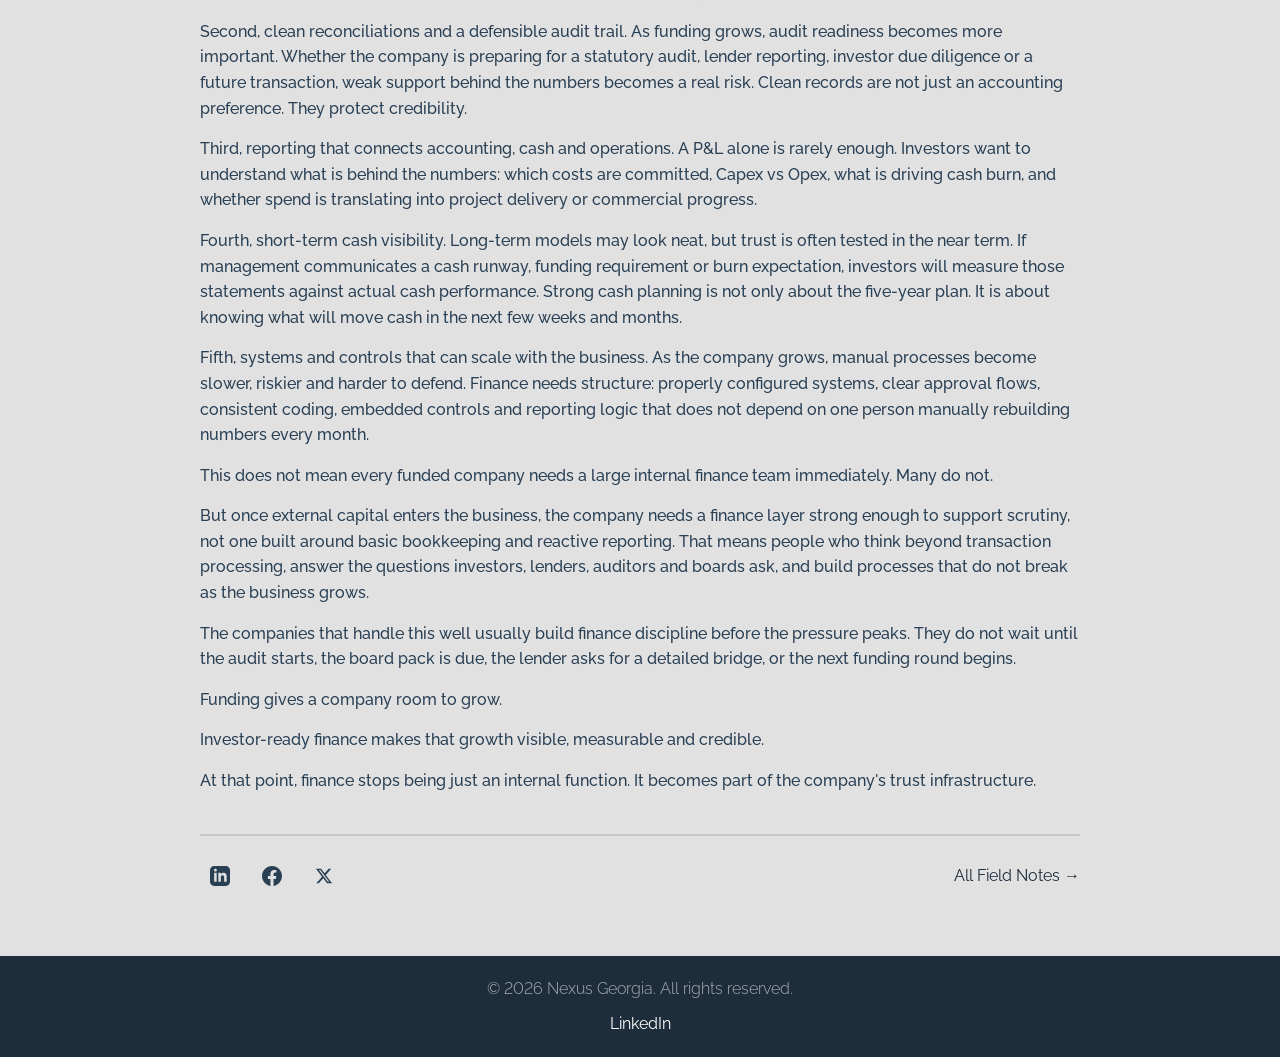
==== commit 865d22e1: "Social Link Fix 1" ====
--- a/field1.html
+++ b/field1.html
@@ -10,16 +10,20 @@
     <link rel="icon" type="image/png" href="Assets/Favicon.png">
     <link rel="stylesheet" href="style.css">
 
-    <!-- <meta property="og:type" content="article">
+    <meta property="og:type" content="article">
     <meta property="og:title" content="What investor-ready finance actually means after a funding round">
     <meta property="og:description" content="Funding is not the finish line. It is the point where scrutiny steps up. Here is what happens after capital has been raised and expectations become sharper.">
     <meta property="og:url" content="https://okromchedlishvili.github.io/Nexusgeorgia.co/field1.html">
-    <meta property="og:image" content="https://okromchedlishvili.github.io/Nexusgeorgia.co/Assets/field-1.avif">
+
+    <meta property="og:image" content="https://okromchedlishvili.github.io/Nexusgeorgia.co/Assets/field-1.jpg">
+    <meta property="og:image:width" content="1200">
+    <meta property="og:image:height" content="627">
+
     <meta name="twitter:card" content="summary_large_image">
     <meta name="twitter:title" content="What investor-ready finance actually means after a funding round">
     <meta name="twitter:description" content="Funding is not the finish line. It is the point where scrutiny steps up. Here is what happens after capital has been raised and expectations become sharper.">
-    <meta name="twitter:image" content="https://okromchedlishvili.github.io/Nexusgeorgia.co/Assets/field-1.avif"> -->
-</head>
+    <meta name="twitter:image" content="https://okromchedlishvili.github.io/Nexusgeorgia.co/Assets/field-1.jpg">
+    </head>
 
 <body>
     <header class="navbar">
@@ -50,7 +54,7 @@
     <main class="field-article-container">
         <article class="field-article-content">
             <h13 class="field-article-head">What investor-ready finance actually means after a funding round</h13>
-            <img src="Assets/field-1.avif" alt="Investor-ready" class="innote-image">
+            <img src="Assets/field-1.jpg" alt="Investor-ready" class="innote-image">
             <div class="field-article-text">
                 <p>Getting funded is a major milestone for any startup.</p>
                 <p>For many founders, it can feel like the finish line they have been working towards for years.</p>
@@ -110,7 +114,11 @@
 
                 <div class="share-container">
                     <div class="share-buttons">
-                        <a href="#" class="share-btn linkedin" target="_blank" rel="noopener noreferrer" aria-label="Share on LinkedIn">
+                        <a href="https://www.linkedin.com/sharing/share-offsite/?url=https%3A%2F%2Fokromchedlishvili.github.io%2FNexusgeorgia.co%2Ffield1.html"
+                        class="share-btn linkedin"
+                        target="_blank"
+                        rel="noopener noreferrer"
+                        aria-label="Share on LinkedIn">
                             <svg xmlns="http://www.w3.org/2000/svg" viewBox="0 0 24 24" width="20" height="20" fill="currentColor">
                                 <path d="M19 0h-14c-2.761 0-5 2.239-5 5v14c0 2.761 2.239 5 5 5h14c2.762 0 5-2.239 5-5v-14c0-2.761-2.238-5-5-5zm-11 19h-3v-11h3v11zm-1.5-12.268c-.966 0-1.75-.779-1.75-1.75s.784-1.75 1.75-1.75 1.75.779 1.75 1.75-.784 1.75-1.75 1.75zm13.5 12.268h-3v-5.604c0-3.368-4-3.113-4 0v5.604h-3v-11h3v1.765c1.396-2.586 7-2.777 7 2.476v6.759z"/>
                             </svg>
